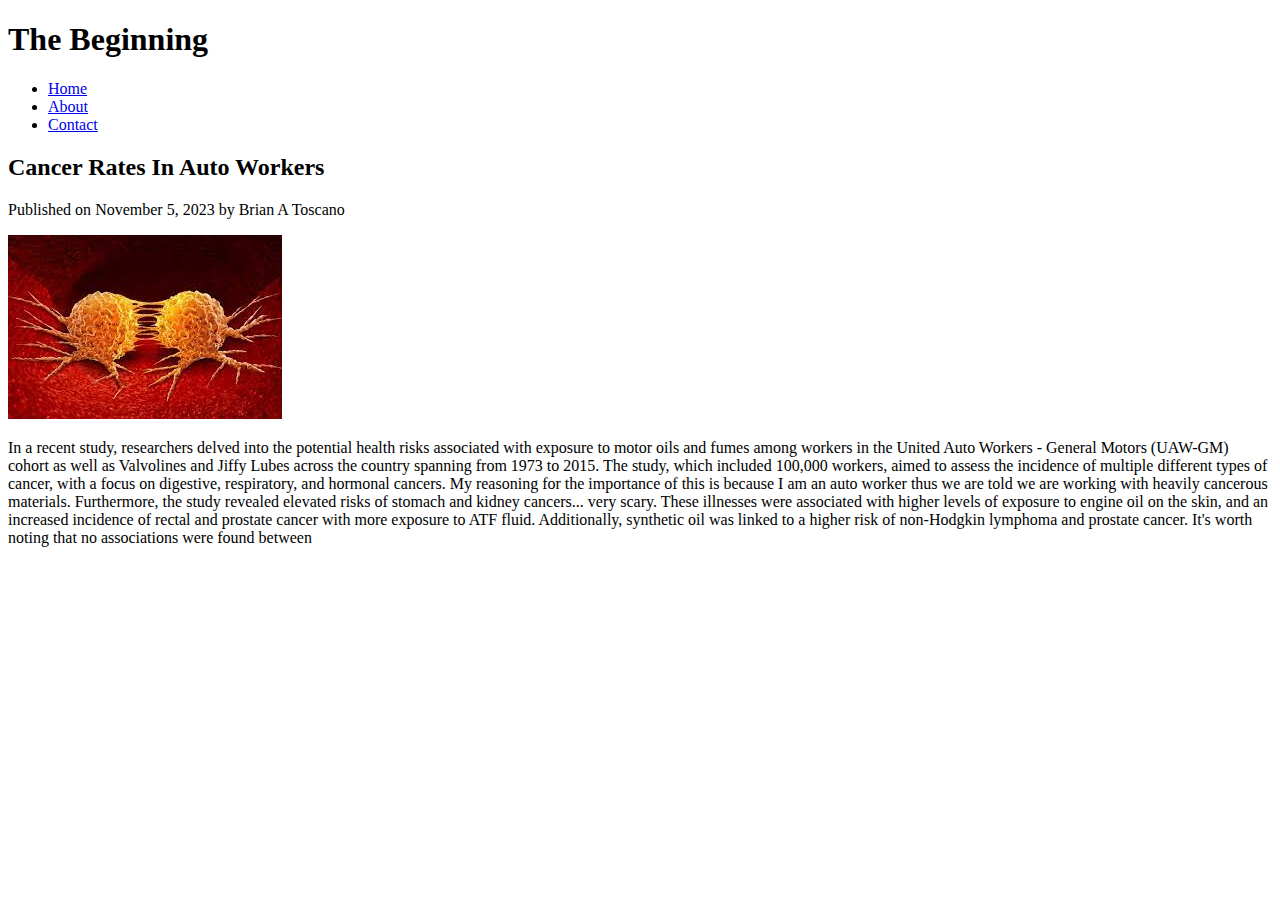
==== index.html @ ec782e5c "Part 1 of paragraph" ====
<!DOCTYPE html>
<html lang="en">
<head>
    <meta charset="UTF-8">
    <meta name="viewport" content="width=device-width, initial-scale=1.0">
    <title>Brian's Blogs</title>
</head>
<body>
    <header>
        <h1>The Beginning</h1>
        <nav>
            <ul>
                <li><a href="index.html">Home</a></li>
                <li><a href="about.html">About</a></li>
                <li><a href="contact.html">Contact</a></li>
            </ul>
        </nav>
    </header>
    <section>
        <article>
            <h2>Cancer Rates In Auto Workers</h2>
            <p>Published on <time datetime="2023-11-05">November 5, 2023</time> by Brian A
                    Toscano</p>
            <img src="Images/CANCER_IM.jpg" alt="Cancer image">
            <p>In a recent study, researchers delved into the potential health risks associated with exposure to motor
                oils and fumes among workers in the United Auto Workers - General Motors (UAW-GM) cohort as well as
                Valvolines and Jiffy Lubes across the country spanning from 1973 to 2015. The study, which included
                100,000 workers, aimed to assess the incidence of multiple different types of cancer, with a focus on
                digestive, respiratory, and hormonal cancers. My reasoning for the importance of this is because I am an
                auto worker thus we are told we are working with heavily cancerous materials. Furthermore, the study
                revealed elevated risks of stomach and kidney cancers... very scary. These illnesses were associated
                with higher levels of exposure to engine oil on the skin, and an increased incidence of rectal and
                prostate cancer with more exposure to ATF fluid. Additionally, synthetic oil was linked to a higher risk
                of non-Hodgkin lymphoma and prostate cancer. It's worth noting that no associations were found between
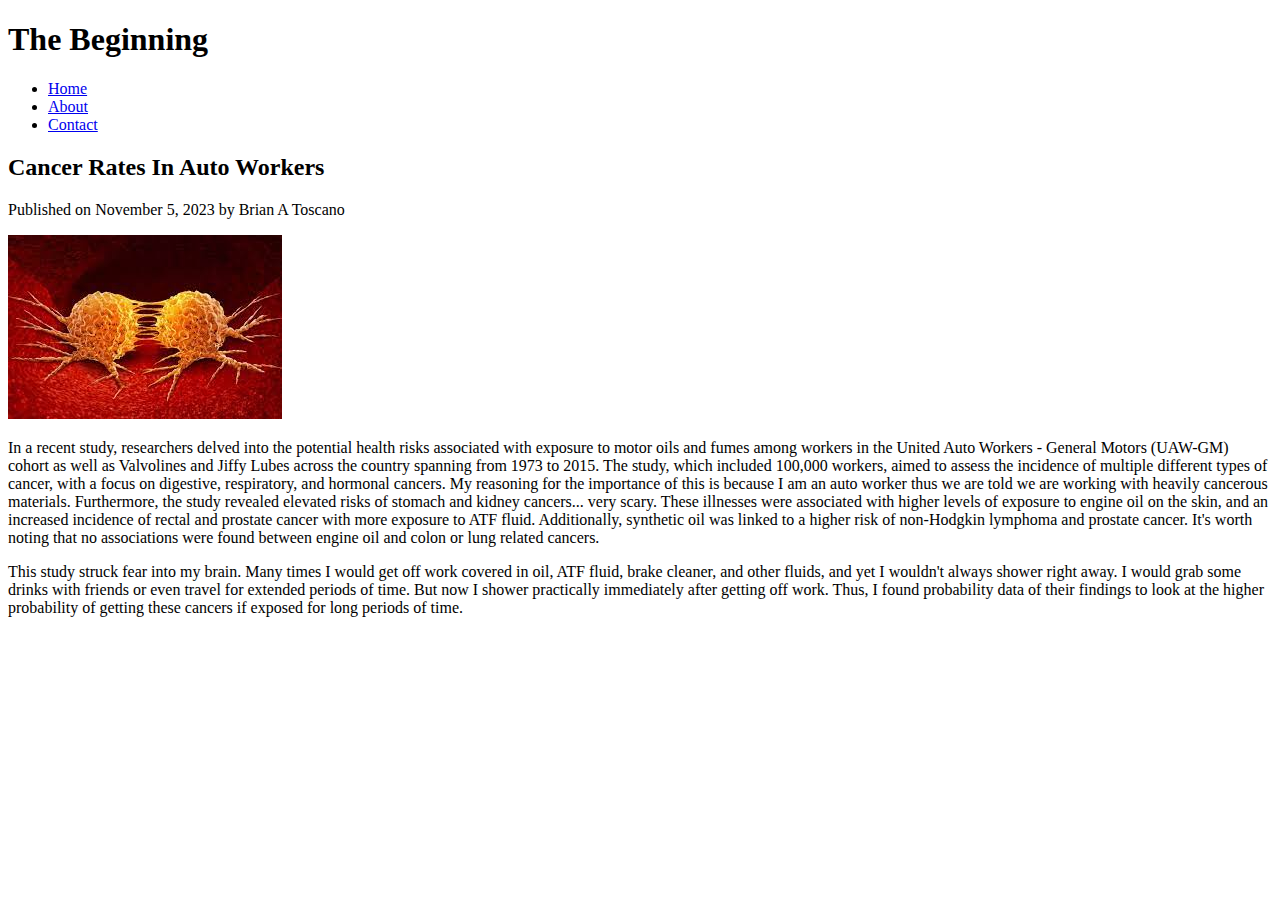
==== commit ab40afa4: "P1 done" ====
--- a/index.html
+++ b/index.html
@@ -31,4 +31,10 @@
                 revealed elevated risks of stomach and kidney cancers... very scary. These illnesses were associated
                 with higher levels of exposure to engine oil on the skin, and an increased incidence of rectal and
                 prostate cancer with more exposure to ATF fluid. Additionally, synthetic oil was linked to a higher risk
-                of non-Hodgkin lymphoma and prostate cancer. It's worth noting that no associations were found between
+                of non-Hodgkin lymphoma and prostate cancer. It's worth noting that no associations were found between engine oil and colon or lung related cancers.</p>
+            <p>This study struck fear into my brain. Many times I would get off work covered in oil, ATF fluid, brake
+            cleaner, and other fluids, and yet I wouldn't always shower right away. I would grab some drinks with
+            friends or even travel for extended periods of time. But now I shower practically immediately after
+            getting off work. Thus, I found probability data of their findings to look at the higher probability of
+            getting these cancers if exposed for long periods of time.</p>
+    
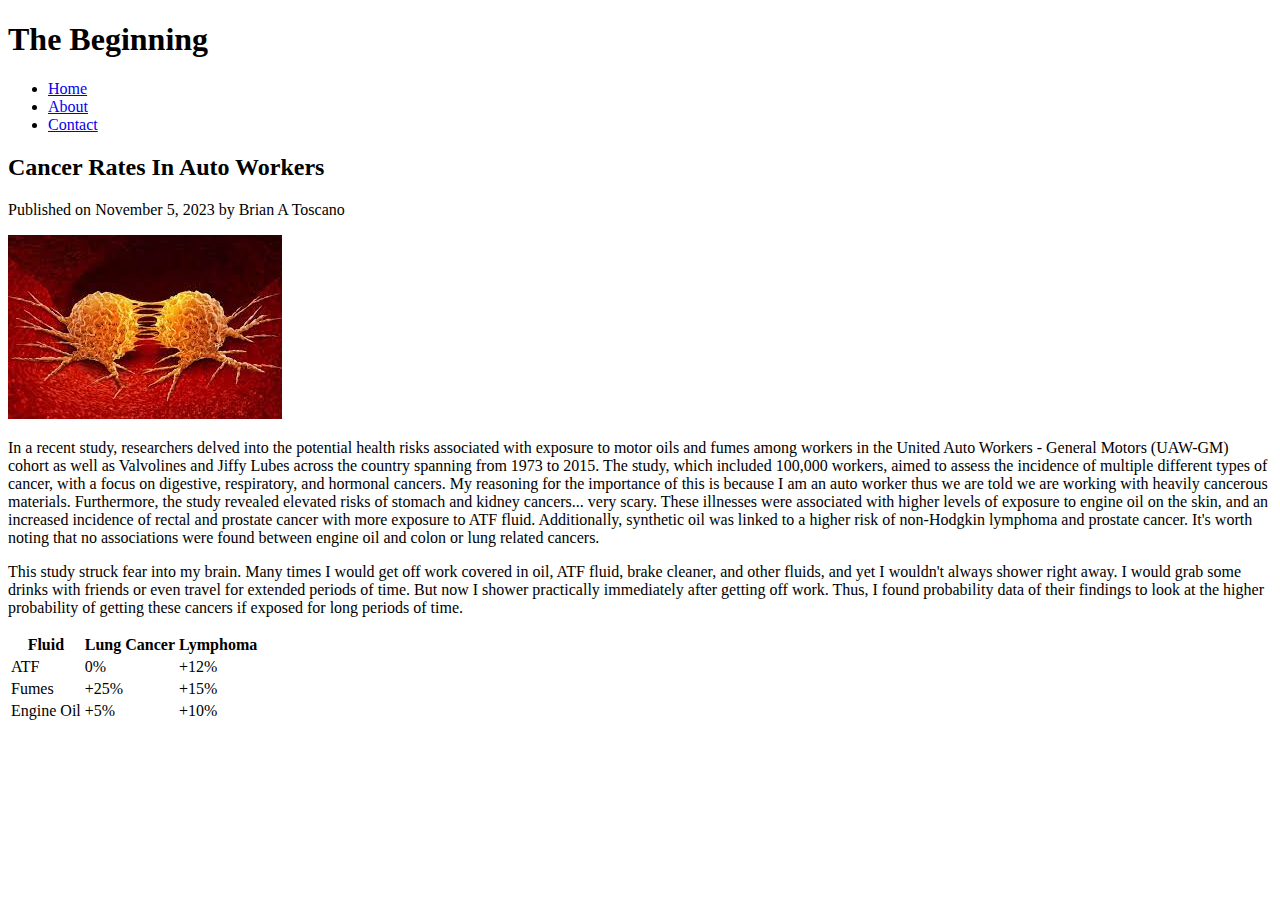
==== commit 2d7df512: "TABLE DATA MADE UP" ====
--- a/index.html
+++ b/index.html
@@ -37,4 +37,31 @@
             friends or even travel for extended periods of time. But now I shower practically immediately after
             getting off work. Thus, I found probability data of their findings to look at the higher probability of
             getting these cancers if exposed for long periods of time.</p>
+            <table>
+                <thead>
+                    <tr>
+                        <th>Fluid</th>
+                        <th>Lung Cancer</th>
+                        <th>Lymphoma</th>
+                    </tr>
+                </thead>
+                <tbody>
+                    <tr>
+                        <td>ATF</td>
+                        <td>0%</td>
+                        <td>+12%</td>
+                    </tr>
+                    <tr>
+                        <td>Fumes</td>
+                        <td>+25%</td>
+                        <td>+15%</td>
+                    </tr>
+                    <tr>
+                        <td>Engine Oil</td>
+                        <td>+5%</td>
+                        <td>+10%</td>
+                    </tr>
+                </tbody>
+            </table>
+ 
     
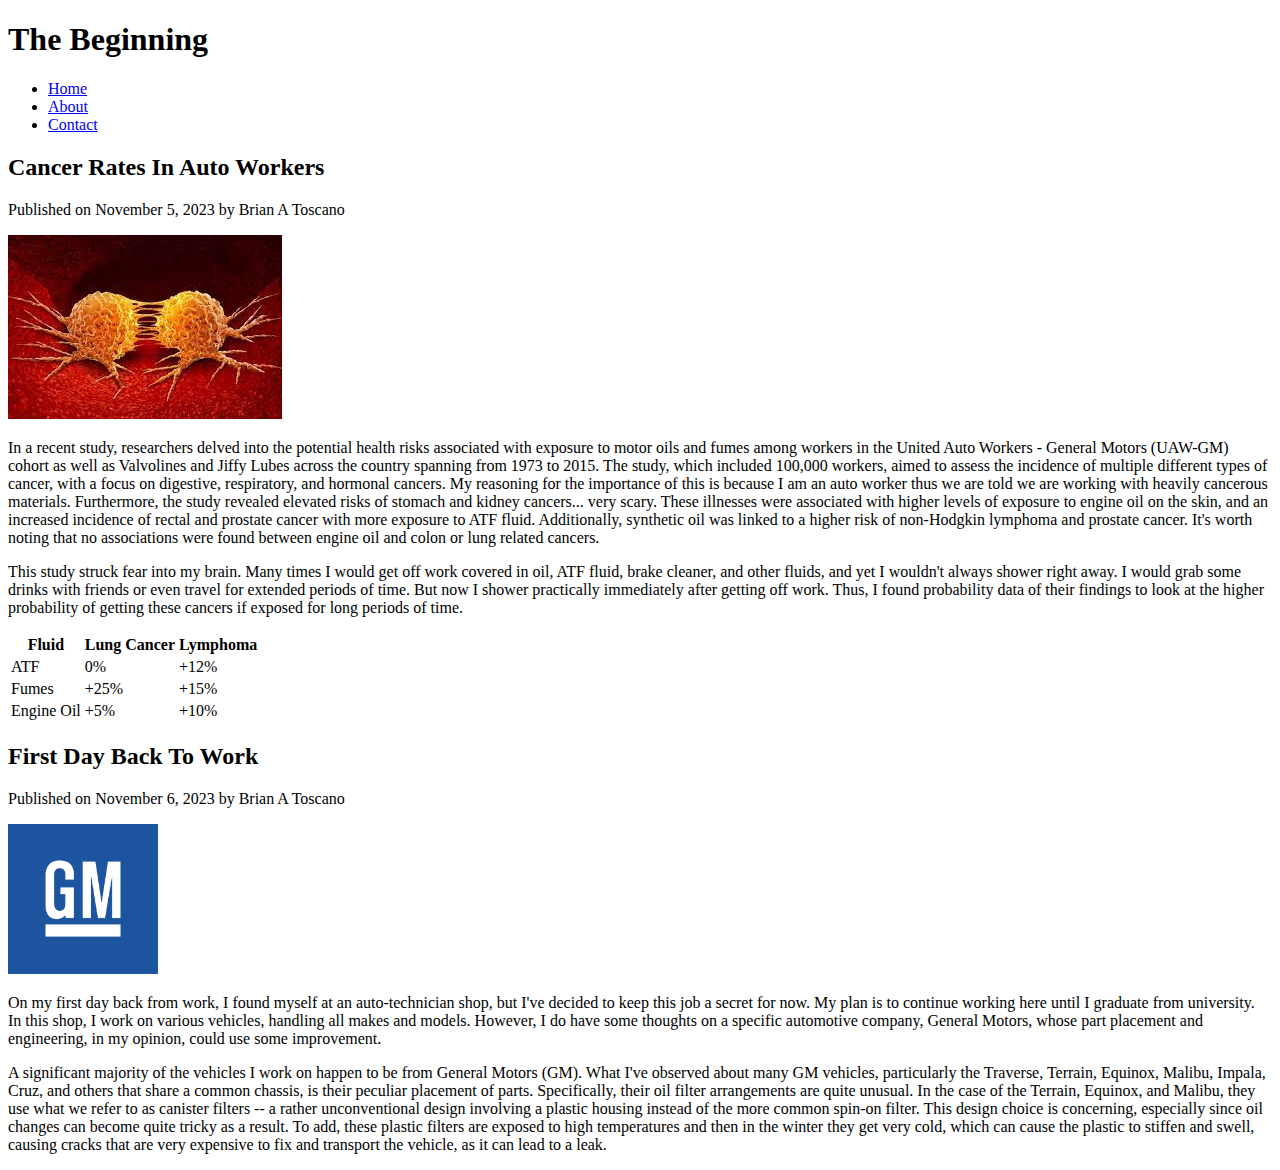
==== commit 137e65df: "P2" ====
--- a/index.html
+++ b/index.html
@@ -63,5 +63,28 @@
                     </tr>
                 </tbody>
             </table>
- 
+        </article>
+
+        <article>
+            <h2>First Day Back To Work</h2>
+            <p>Published on <time datetime="2023-11-06">November 6, 2023</time> by Brian A
+                    Toscano</p>
+            <img src="Images/GM_garb.png" width="150" height="150" alt="GM image">
+            <p>On my first day back from work, I found myself at an auto-technician shop, but I've decided to keep this
+                job a secret for now. My plan is to continue working here until I graduate from university. In this
+                shop, I work on various vehicles, handling all makes and models. However, I do have some thoughts on a
+                specific automotive company, General Motors, whose part placement and engineering, in my opinion, could
+                use some improvement.</p>
+            <p>A significant majority of the vehicles I work on happen to be from General Motors (GM). What I've
+                observed about many GM vehicles, particularly the Traverse, Terrain, Equinox, Malibu, Impala, Cruz, and
+                others that share a common chassis, is their peculiar placement of parts. Specifically, their oil filter
+                arrangements are quite unusual. In the case of the Terrain, Equinox, and Malibu, they use what we refer
+                to as canister filters -- a rather unconventional design involving a plastic housing instead of the more
+                common spin-on filter. This design choice is concerning, especially since oil changes can become quite
+                tricky as a result. To add, these plastic filters are exposed to high temperatures and then in the
+                winter they get very cold, which can cause the plastic to stiffen and swell, causing cracks that are
+                very expensive to fix and transport the vehicle, as it can lead to a leak.</p>
+        </article>
+    </section>
+
     
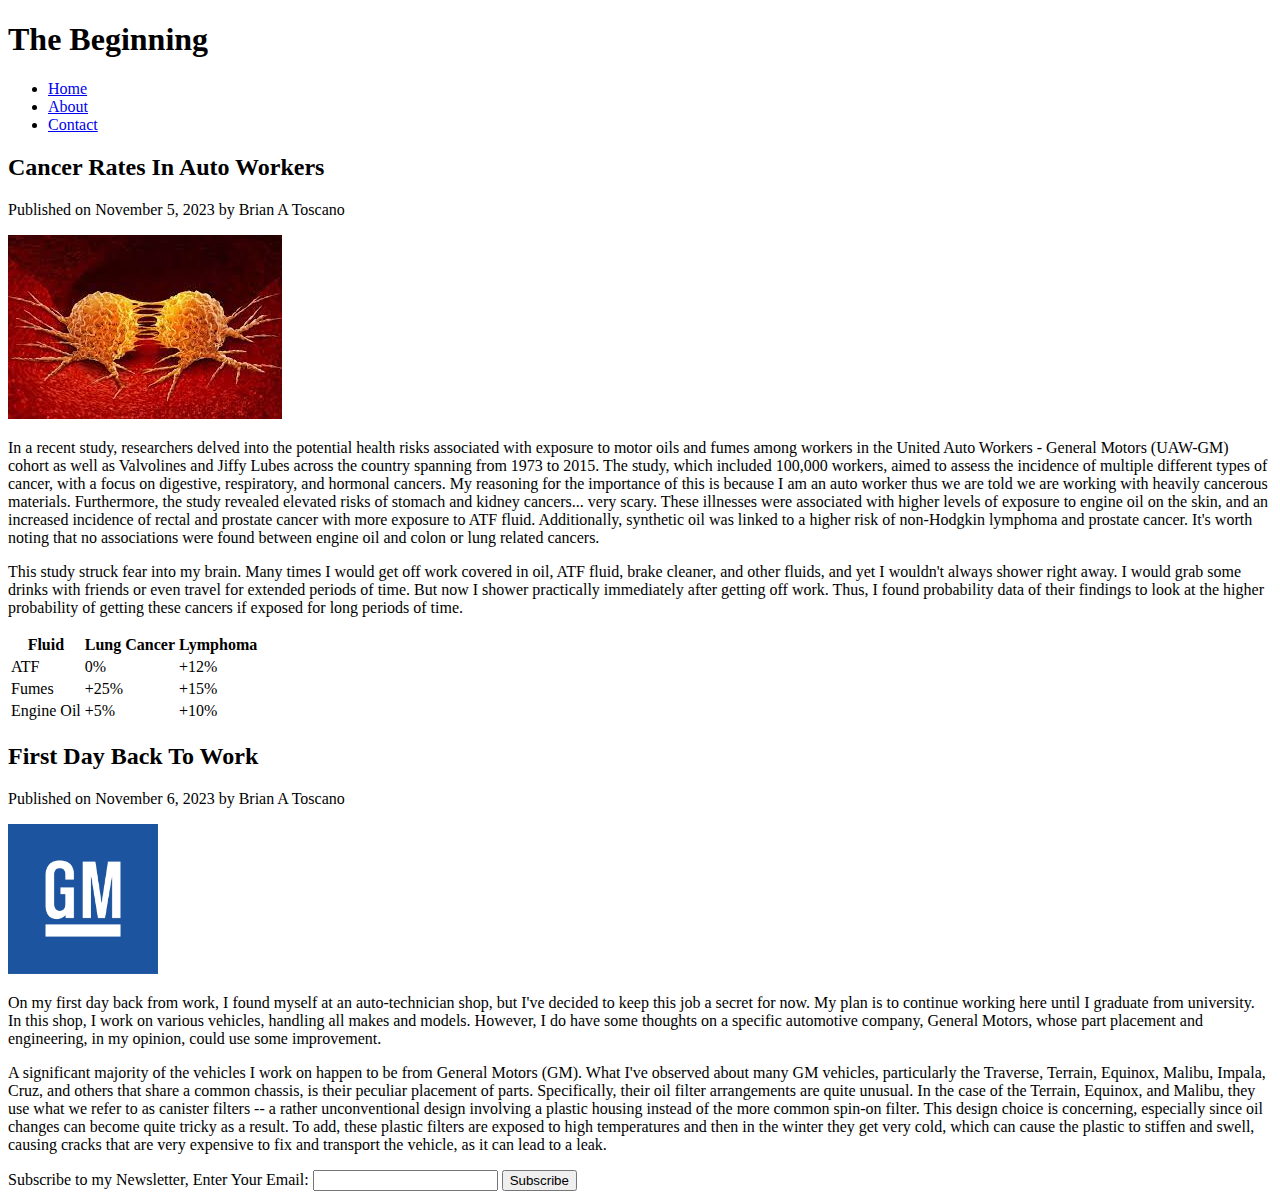
==== commit 8f6d50b2: "SUBSCRIBE" ====
--- a/index.html
+++ b/index.html
@@ -86,5 +86,14 @@
                 very expensive to fix and transport the vehicle, as it can lead to a leak.</p>
         </article>
     </section>
+    <footer>
+        <form action="subscribe.php" method="post">
+            <label for="email">Subscribe to my Newsletter, Enter Your Email:</label>
+            <input type="email" id="email" name="email" required>
+            <button type="submit">Subscribe</button>
+        </form>
+    </footer>
+</body>
+</html>
 
     
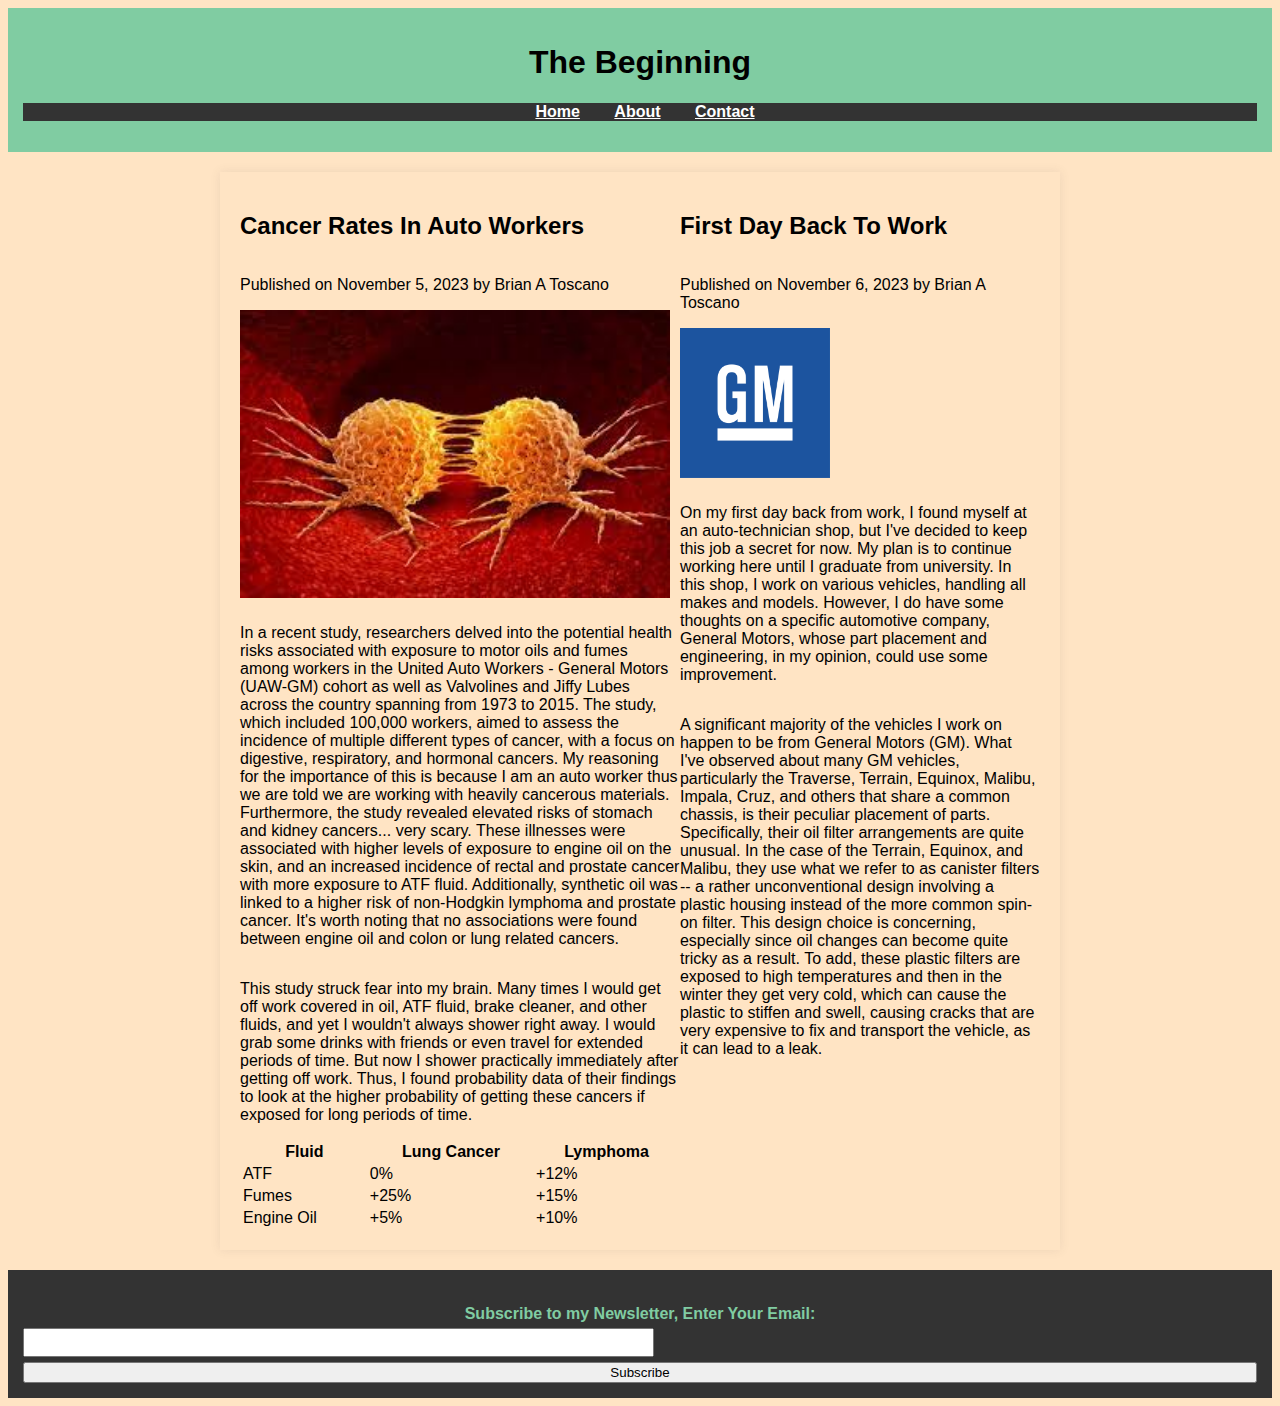
==== commit 1ddf1461: "ADJ" ====
--- a/index.html
+++ b/index.html
@@ -3,9 +3,10 @@
 <head>
     <meta charset="UTF-8">
     <meta name="viewport" content="width=device-width, initial-scale=1.0">
+    <link rel="stylesheet" href="style.css">
     <title>Brian's Blogs</title>
 </head>
-<body>
+<body class="index.html">
     <header>
         <h1>The Beginning</h1>
         <nav>
--- a/style.css
+++ b/style.css
@@ -0,0 +1,87 @@
+body {
+    background-color: bisque;
+    font-family: 'Arial', serif;
+  }
+  header{ 
+    background-color: rgb(128, 204, 162);
+    padding: 15px;
+    text-align: center;
+  }
+  h1 h2{
+    margin-bottom: 10px;
+  }
+  nav ul {
+    list-style: none;
+  }
+  
+  nav ul li {
+    display: inline-block;
+    margin-right: 20px;
+  }
+  nav a {
+    text-decoration: underline;
+    color: white;
+    font-weight: bold;
+    margin-right: 10px;
+  }
+  section {
+    max-width: 800px;
+    margin: 20px auto;
+    padding: 20px;
+    background-color: rgb(138, 113, 113)a1a;
+    box-shadow: 0 0 10px rgba(80, 80, 80, 0.1);}
+
+  article {
+    display: flex;
+    flex-direction: column;}
+
+
+  footer {
+      background-color: #333;
+      color: rgb(128, 204, 162);
+      padding: 15px;
+      text-align: center;} 
+
+  form {
+      margin-top: 20px; display: flex;
+      flex-direction: column;}
+
+  nav {
+      position: sticky;
+        top: 0;
+        z-index: 100;
+        background-color: #333;}
+
+  article {display: flex;
+          flex-direction: column;}
+
+  label {display: block;
+       margin-bottom: 5px;
+      font-weight: bold;
+          }
+
+  input, select.index.html {
+    width: 50%;
+    padding: 5px;
+    margin-bottom: 5px;
+ ;
+    flex-direction: column;}
+
+  button.index.html {
+      background-color: #fff;
+      color:#333;
+      padding: 10px ;
+      width: 100px;
+   flex-direction: column;
+  left: 100px}
+
+
+  section {
+        display: flex;
+        justify-content: space-between;
+      }
+  img {
+        float: left;
+        margin-right: 10px;
+        margin-bottom: 10px;
+      }
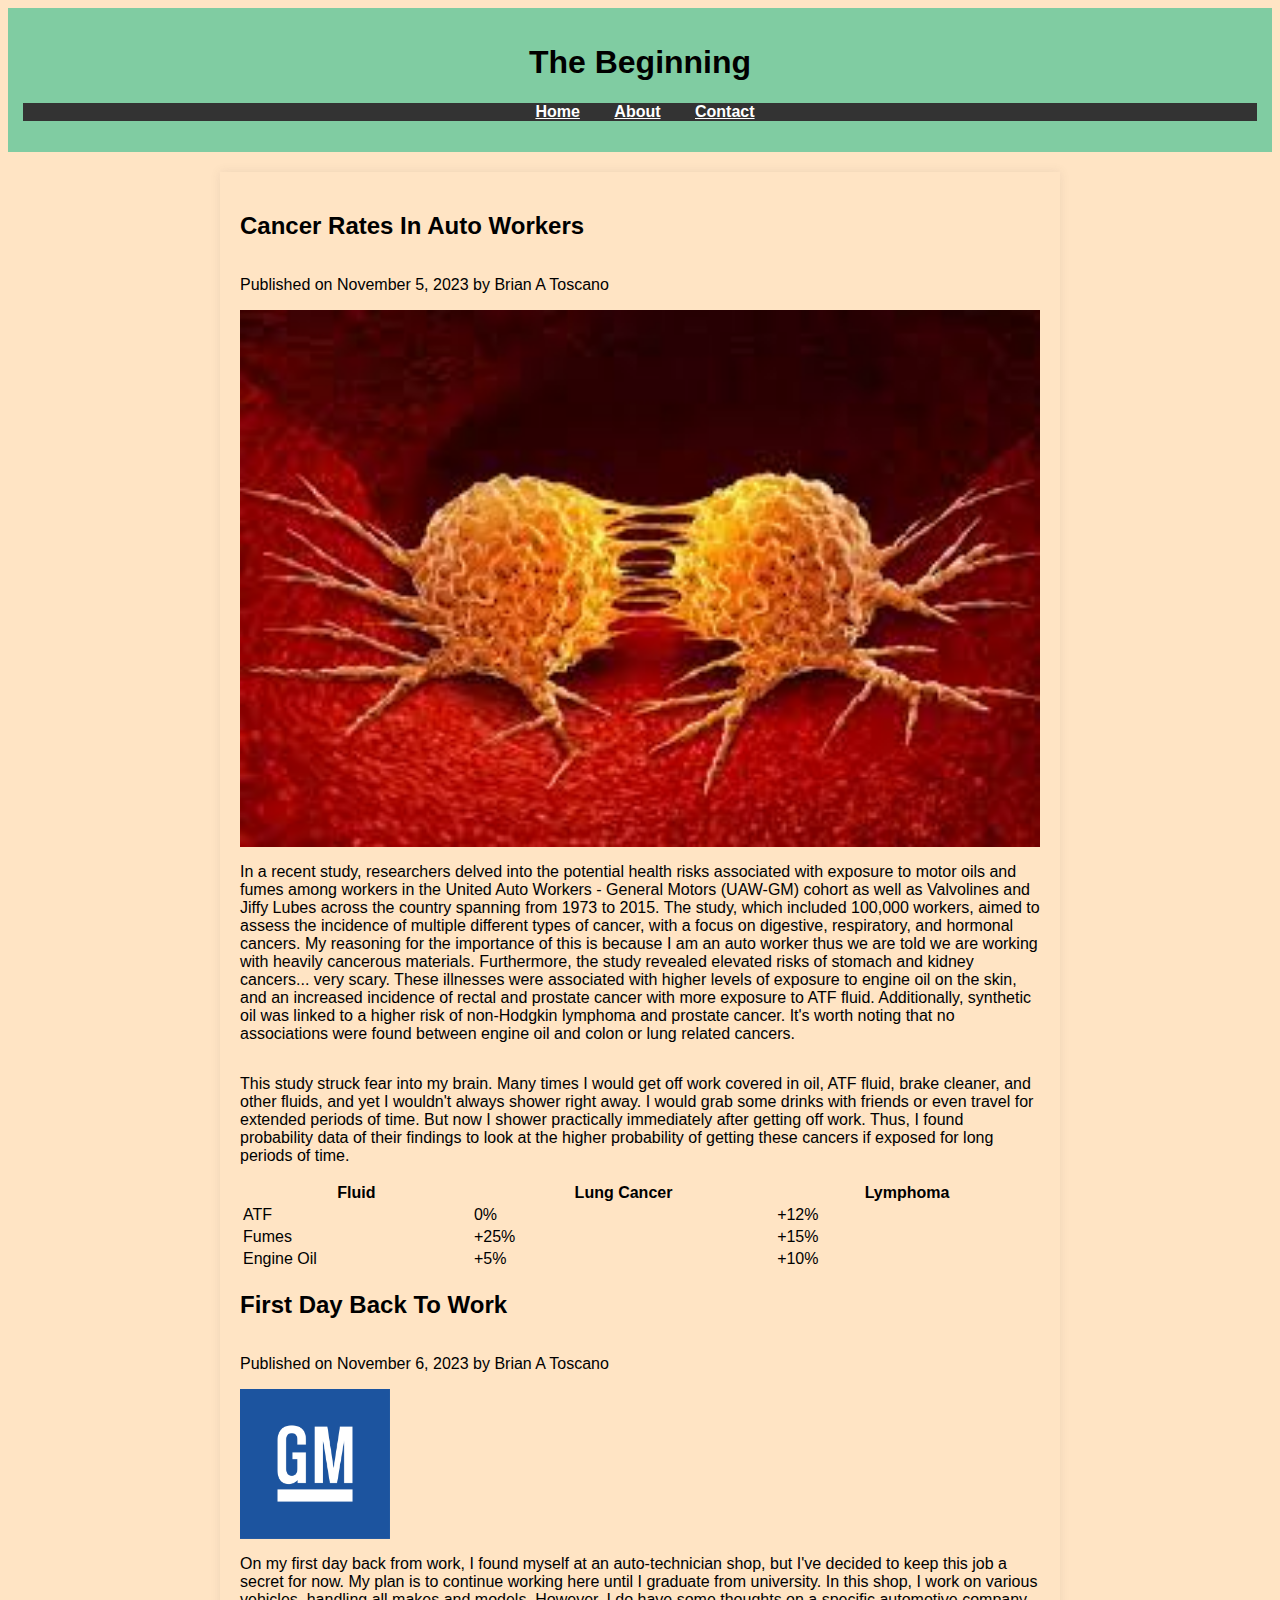
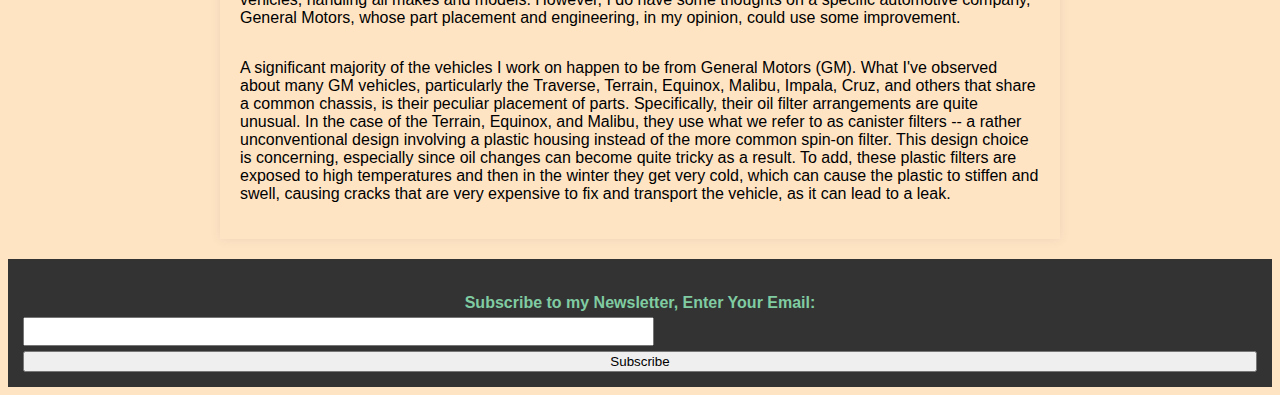
==== commit 638a3cf7: "SHD" ====
--- a/index.html
+++ b/index.html
@@ -6,7 +6,7 @@
     <link rel="stylesheet" href="style.css">
     <title>Brian's Blogs</title>
 </head>
-<body class="index.html">
+<body class="index">
     <header>
         <h1>The Beginning</h1>
         <nav>
--- a/style.css
+++ b/style.css
@@ -31,7 +31,7 @@
     background-color: rgb(138, 113, 113)a1a;
     box-shadow: 0 0 10px rgba(80, 80, 80, 0.1);}
 
-  article {
+article {
     display: flex;
     flex-direction: column;}
 
@@ -52,7 +52,7 @@
         z-index: 100;
         background-color: #333;}
 
-  article {display: flex;
+  article.index.html {display: flex;
           flex-direction: column;}
 
   label {display: block;
@@ -60,28 +60,21 @@
       font-weight: bold;
           }
 
-  input, select.index.html {
+input, select.index {
     width: 50%;
     padding: 5px;
     margin-bottom: 5px;
  ;
     flex-direction: column;}
 
-  button.index.html {
+button.index {
       background-color: #fff;
       color:#333;
       padding: 10px ;
       width: 100px;
    flex-direction: column;
   left: 100px}
-
-
-  section {
-        display: flex;
-        justify-content: space-between;
-      }
-  img {
-        float: left;
-        margin-right: 10px;
-        margin-bottom: 10px;
-      }
+section.index {
+  display: flex;
+  justify-content: space-between;
+}